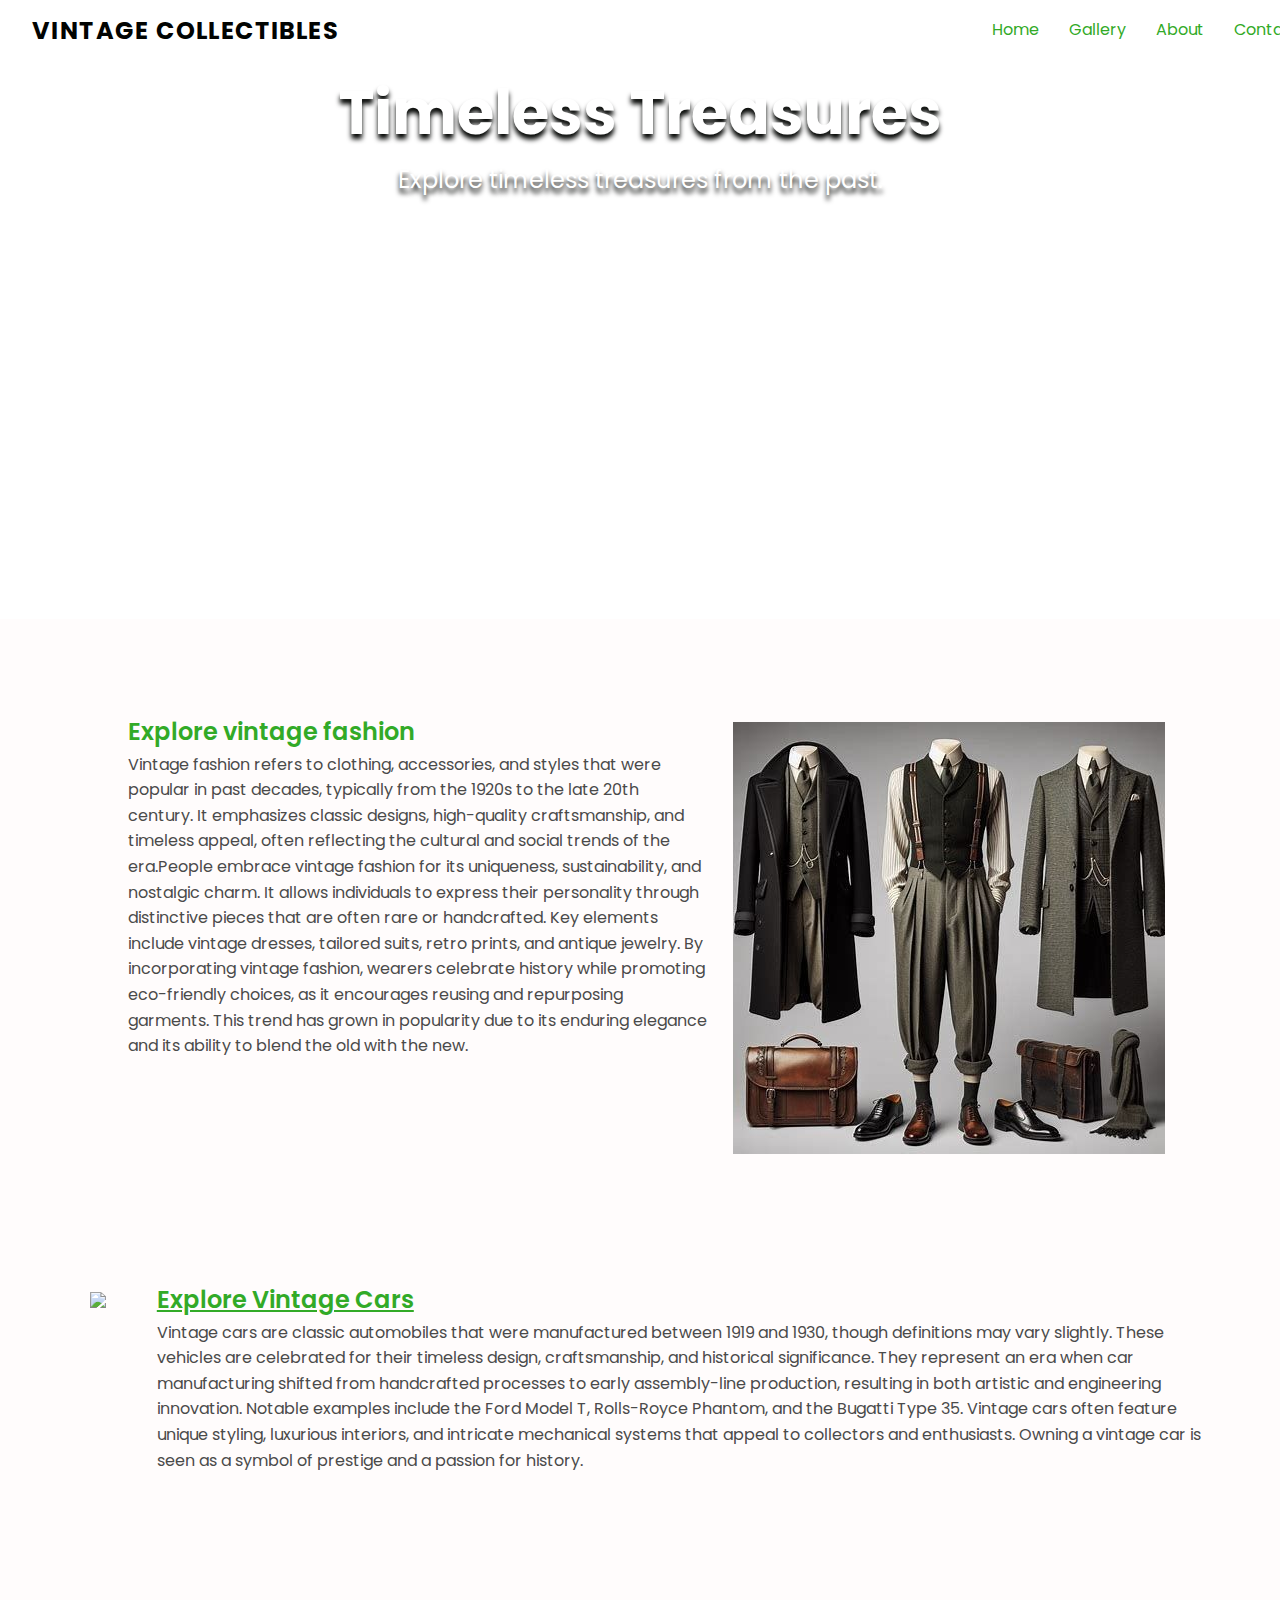
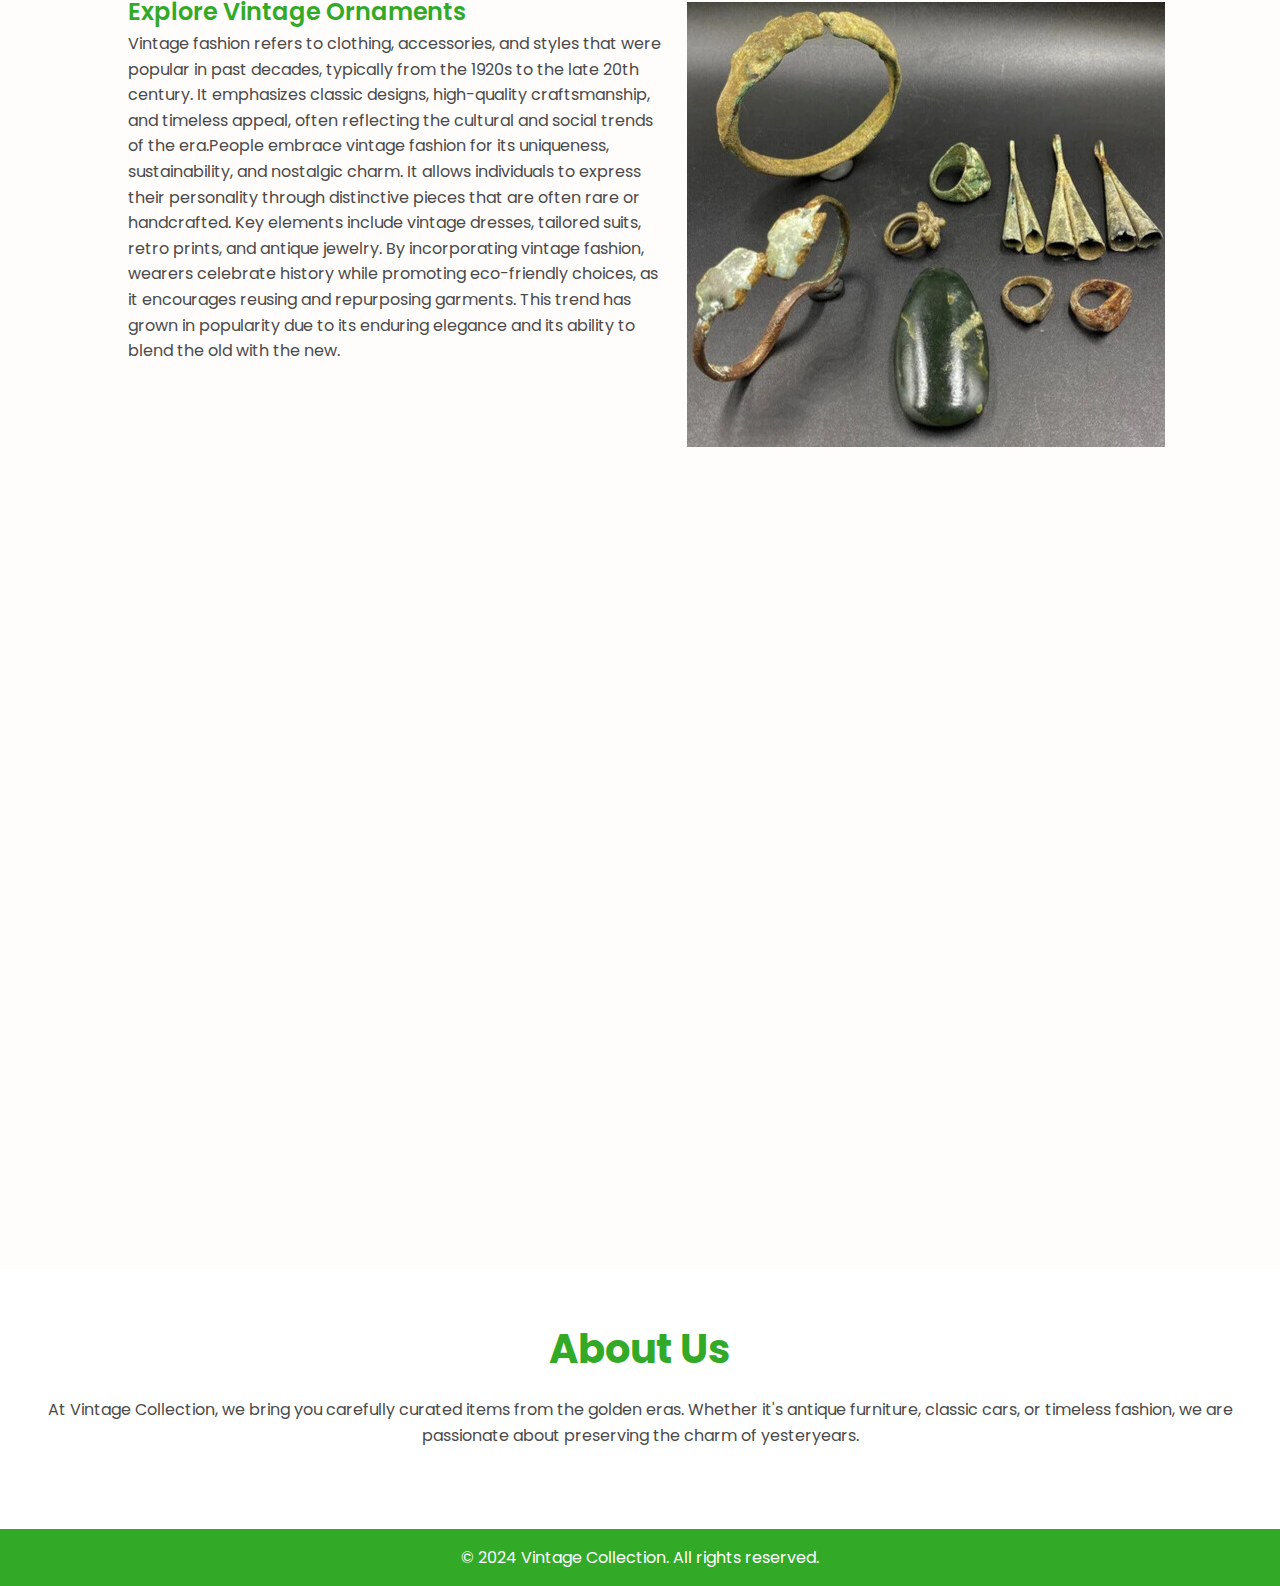
==== index.html @ c44c8c04 "fixedhome2" ====
<!DOCTYPE html>
<html lang="en">
<head>
    <meta charset="UTF-8">
    <meta name="viewport" content="width=device-width, initial-scale=1.0">
    <title>Vintage Collection</title>
    <link rel="stylesheet" href="style.css">
    <link rel="preconnect" href="https://fonts.googleapis.com">
    <link rel="preconnect" href="https://fonts.gstatic.com" crossorigin>
    <link href="https://fonts.googleapis.com/css2?family=Poppins:wght@400;600;700&display=swap" rel="stylesheet">
</head>
<body>
    <header class="header">
        <div class="logo">Vintage Collectibles</div>
        <nav class="navbar">
            <a href="#home" id="home">Home</a>
            <a href="#gallery">Gallery</a>
            <a href="#about">About</a>
            <a href="#contact">Contact</a>
        </nav>
    </header>
    <div class="video-background">
      <video autoplay muted loop id="background-video">
          <source src="./all_videos/carmain.mp4" type="video/mp4">
          Your browser does not support the video tag.
      </video>
  </div>

    <section class="hero">
        <h1>Timeless Treasures</h1>
        <p>Explore timeless treasures from the past.</p>
    </section>

    <section class="products">
        <div class="piro">
            <div class="textbox"><div class="pro">Explore vintage fashion</div>
            <div class="par"><p>Vintage fashion refers to clothing, accessories, and styles that were popular in past decades, typically from the 1920s to the late 20th century. It emphasizes classic designs, high-quality craftsmanship, and timeless appeal, often reflecting the cultural and social trends of the era.People embrace vintage fashion for its uniqueness, sustainability, and nostalgic charm. It allows individuals to express their personality through distinctive pieces that are often rare or handcrafted. Key elements include vintage dresses, tailored suits, retro prints, and antique jewelry.
                By incorporating vintage fashion, wearers celebrate history while promoting eco-friendly choices, as it encourages reusing and repurposing garments. This trend has grown in popularity due to its enduring elegance and its ability to blend the old with the new.</p></div></div>
            <div class="im"><img src="all_images/fashion.jpeg"></div>
        </div>
        <div class="piro">
            <div class="im" id="imag"><img src="all_images/jaguar_open.png"></div>
            <div class="textbox">
                <div class="pro" id="prof"><a href="sample.html"> Explore Vintage Cars</a> </div>
            <div class="par" id="para"><p>Vintage cars are classic automobiles that were manufactured between 1919 and 1930, though definitions may vary slightly. These vehicles are celebrated for their timeless design, craftsmanship, and historical significance. They represent an era when car manufacturing shifted from handcrafted processes to early assembly-line production, resulting in both artistic and engineering innovation.
                Notable examples include the Ford Model T, Rolls-Royce Phantom, and the Bugatti Type 35. Vintage cars often feature unique styling, luxurious interiors, and intricate mechanical systems that appeal to collectors and enthusiasts.
                Owning a vintage car is seen as a symbol of prestige and a passion for history.</p></div></div>
            </div>

        <div class="piro">
            <div class="textbox"><div class="pro">Explore Vintage Ornaments</div>
            <div class="par"><p>Vintage fashion refers to clothing, accessories, and styles that were popular in past decades, typically from the 1920s to the late 20th century. It emphasizes classic designs, high-quality craftsmanship, and timeless appeal, often reflecting the cultural and social trends of the era.People embrace vintage fashion for its uniqueness, sustainability, and nostalgic charm. It allows individuals to express their personality through distinctive pieces that are often rare or handcrafted. Key elements include vintage dresses, tailored suits, retro prints, and antique jewelry.
                By incorporating vintage fashion, wearers celebrate history while promoting eco-friendly choices, as it encourages reusing and repurposing garments. This trend has grown in popularity due to its enduring elegance and its ability to blend the old with the new.</p></div></div>
            <div class="im"><img src="all_images/ornam.jpg"></div>
    </section>


    <section id="about" class="about">
      <h2>About Us</h2>
      <p>
          At Vintage Collection, we bring you carefully curated items from the golden eras. 
          Whether it's antique furniture, classic cars, or timeless fashion, we are passionate about preserving the charm of yesteryears.
      </p>
  </section>


    <footer class="footer">
        <p>&copy; 2024 Vintage Collection. All rights reserved.</p>
    </footer>
</body>
</html>
---- style.css ----
* { margin: 0;
    padding: 0;
    box-sizing: border-box;}

body {
    font-family:"Poppins", sans-serif;
    line-height: 1.6;
    color: #4a4a4a;
    background:url(./all_videos/carmain.mp4);
    background-attachment: fixed}

.header {
    display: flex;
    position: fixed;
    justify-content: space-between;
    align-items: center;
    background-color: #ffffff;
    padding: 1rem 2rem;
    color: rgb(0, 0, 0);
    z-index: 1000;}

.header .logo {
        font-family:"Poppins", sans-serif;
        font-weight: 700;
        line-height: 1.25;
        letter-spacing: 1.4px;
        text-transform: uppercase;
        color : #020402;
        text-decoration: none;
        font-style: normal; ;
        font-size: 1.5rem;
        display: flex;
    text-wrap: nowrap; }

.header .navbar a {
    color: #32aa27;
    text-decoration:none;
    margin-right: 30px;
    transition: color 0.3s;
    margin-top:-10px}

.navbar{
    width: 100vw;
    height: 1vh;
    display: flex;}

#home{
    margin-left: 51vw;}

.header .navbar a:hover {color: #000000;
                        text-decoration: underline;
                        font-weight: bold;
                        font-size:18px;}
                        

.video-background {
    position: absolute;
    top: 0;
    left: 0;
    width: 100%;
    height: 100%;
    z-index: -1;
    margin-top: -28px;}

#background-video {object-fit: cover; width: 100%;height: 100%;}

.hero {text-align: center;
    padding: 4rem 2rem;
    color: rgb(255, 255, 255);
    font-family: Poppins;
    text-transform: none;
    font-style: normal;
    margin-bottom: 10px;
    text-shadow: 0px 5px 5px #020402 ;}

.hero h1 {
    font-size: 3.8rem;
    font-weight: 700;}

.hero p {
    font-size: 1.5rem;
    font-weight: 400;}

.products{width: auto;
    height: 250vh;
    background-color: #fffcfc;
    margin-top: 27.8vw;}

.piro{display:flex;
    flex-direction: row;
    margin: 1vw;
    padding: 1vw;}

.pro{font-family:"Poppins", sans-serif;
    font-size: 24px;
    color: #32aa27;
    font-weight:600;
    margin-top:9vh;
    margin-left:8vw;}

.par{margin-left: 8vw; 
    margin-right:2vw;
    font-family:"Poppins", sans-serif;}

.im{margin-right: 7vw;
    margin-top: 10vh;}
#imag img{
    margin-right:0px;
    margin-left:5vw;
    height:50vh}

#para{
    margin-left: -3vw;
}
#prof{
    margin-left: -3vw;
}
#prof a { color: #32aa27;}

#prof a:hover { transition: color 0.3s;
    color: #7b7b7b;
    font-weight: bold;
    font-size:25px;}

.about {
    padding: 3rem 2rem;
    background-color: #ffffff;
    text-align: center;}

.about h2 {
    font-size: 2.5rem;
    color: #32aa27;
    margin-bottom: 1rem;}


.footer {
    text-align: center;
    padding: 1rem;
    background-color: #32aa27;
    color: white;
    margin-top: 2rem;}
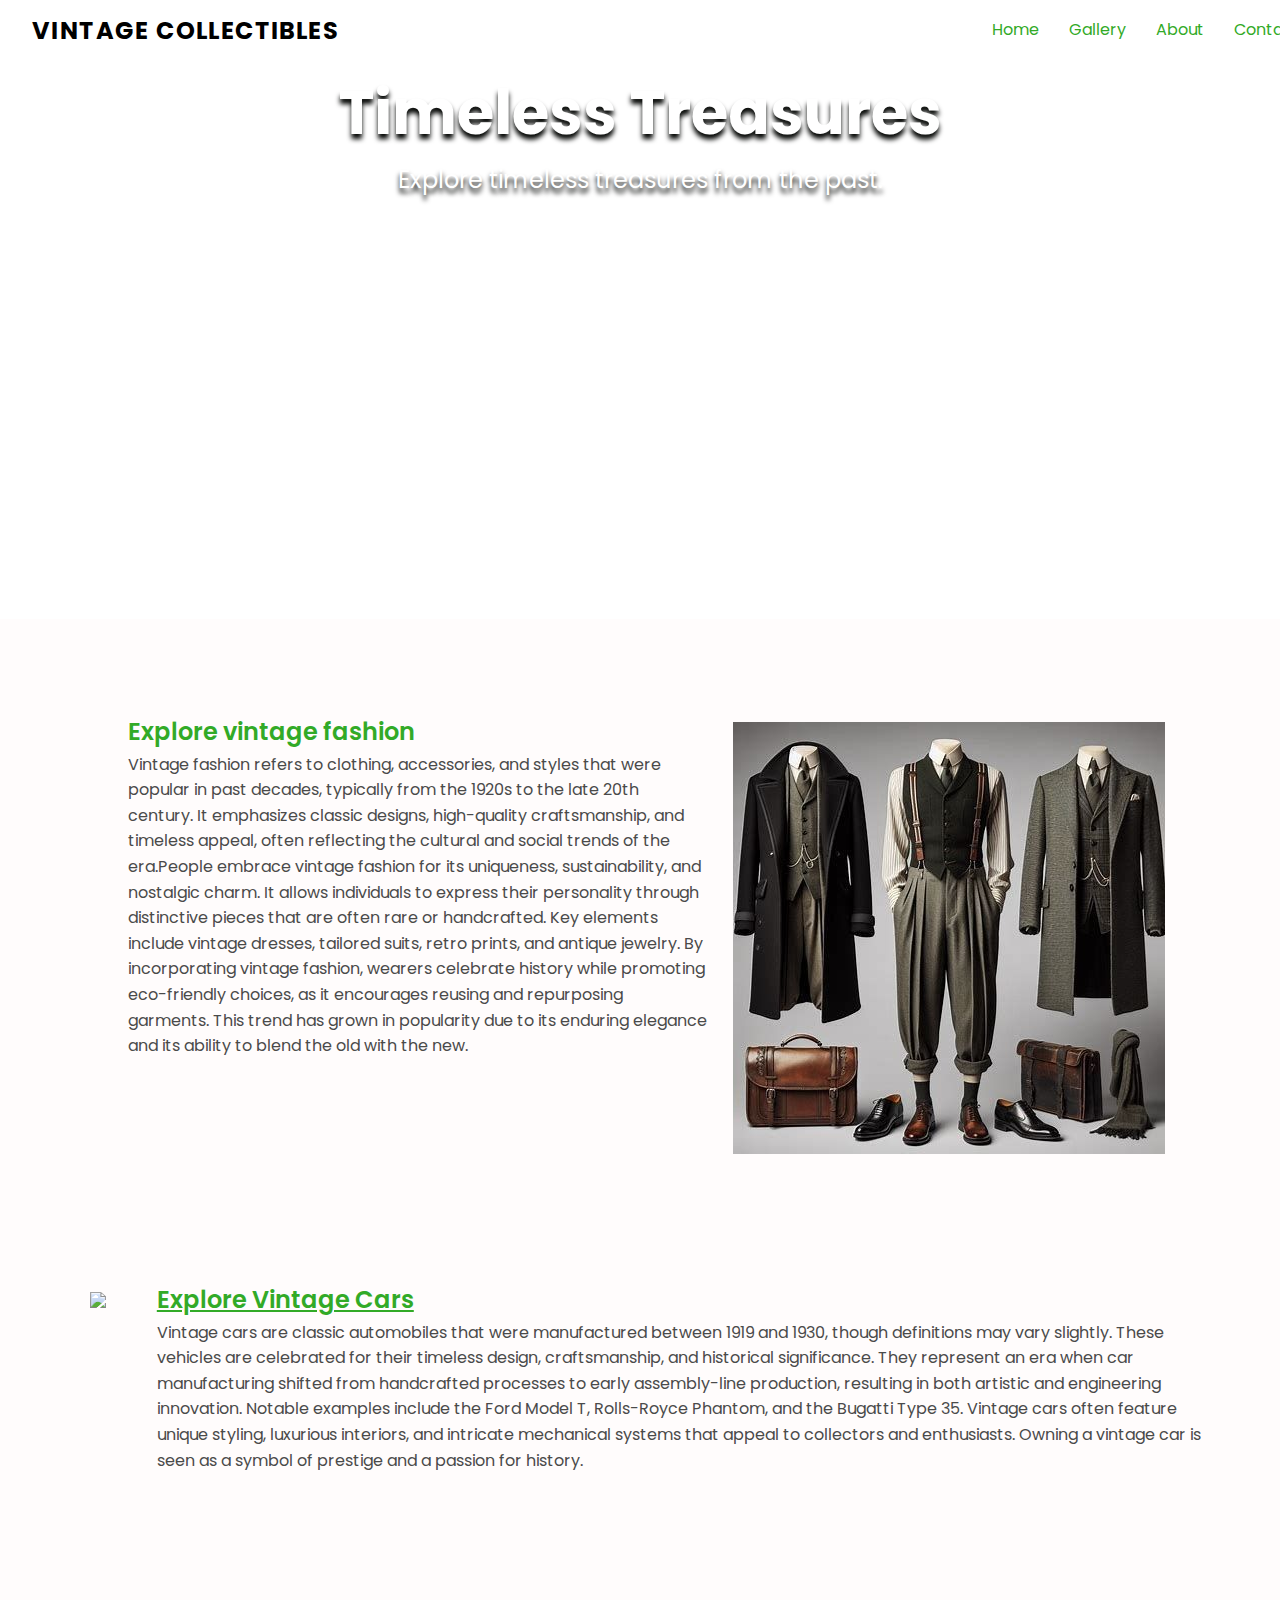
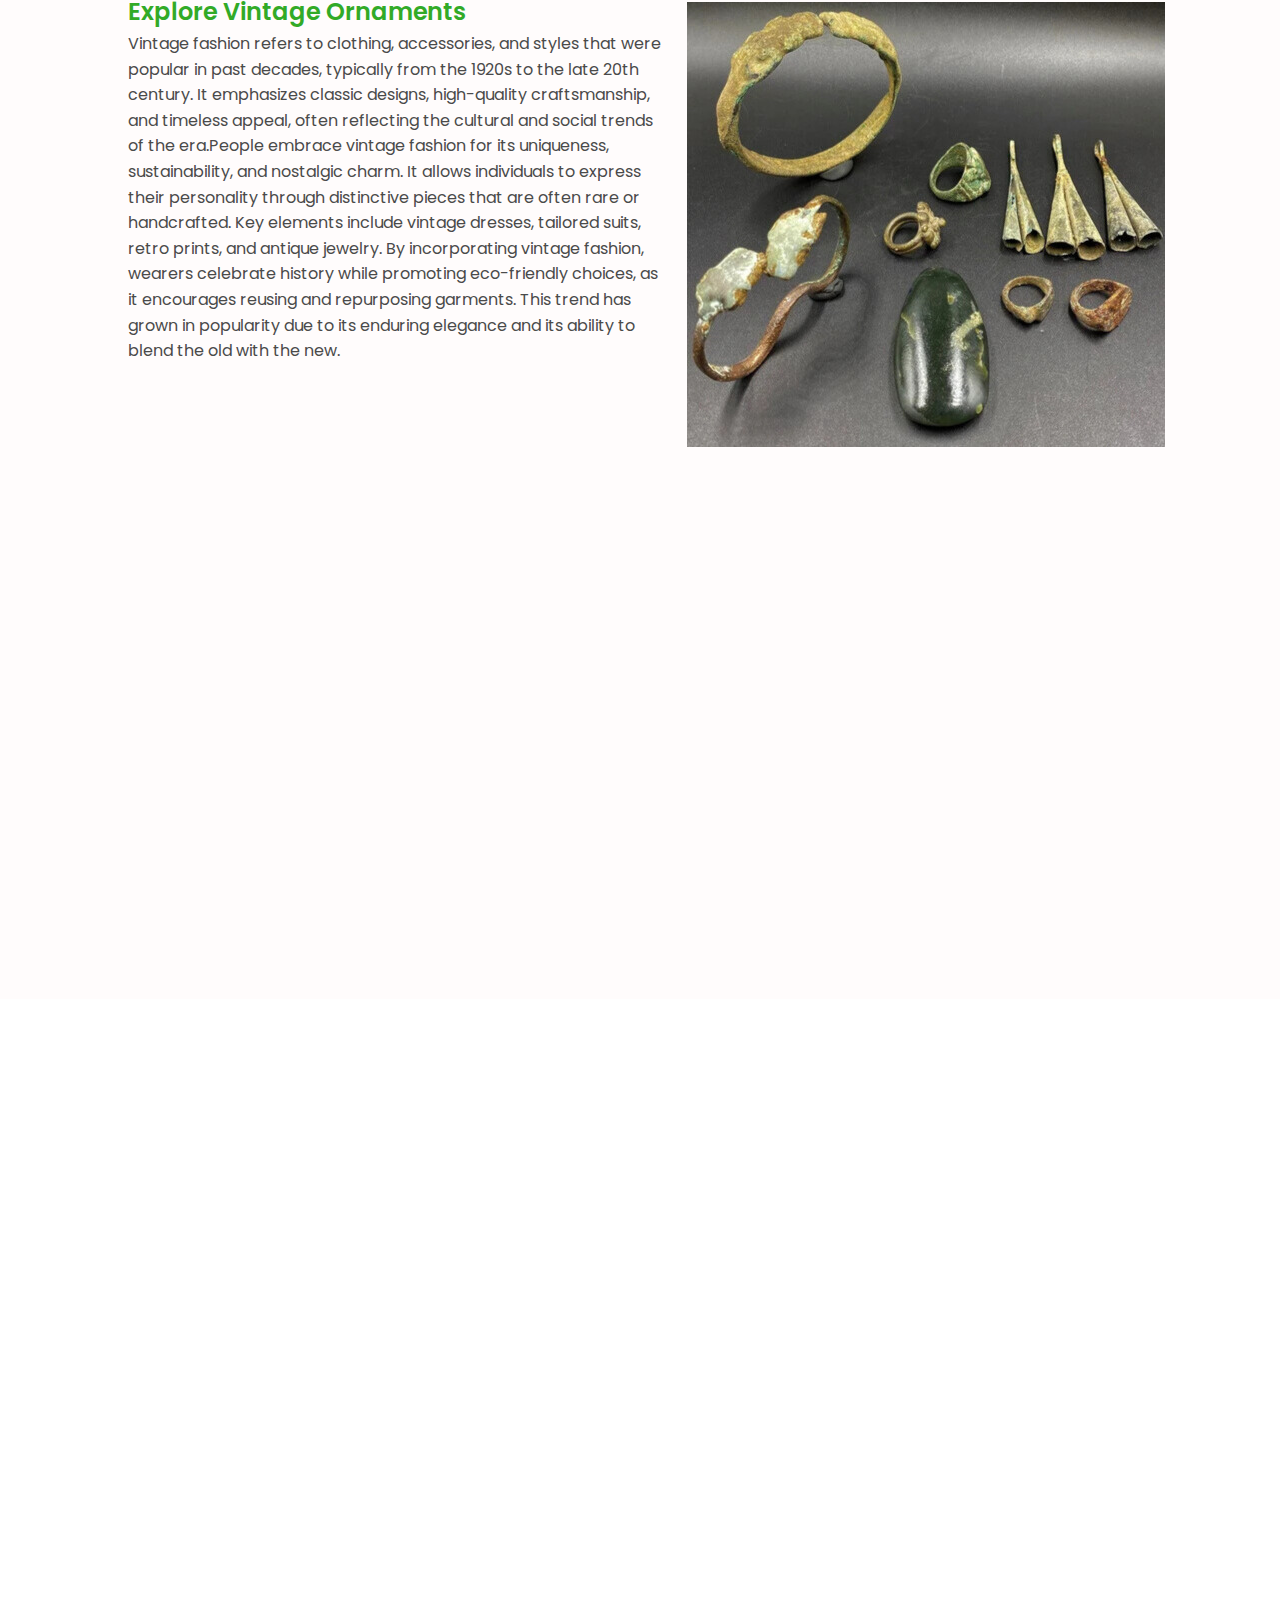
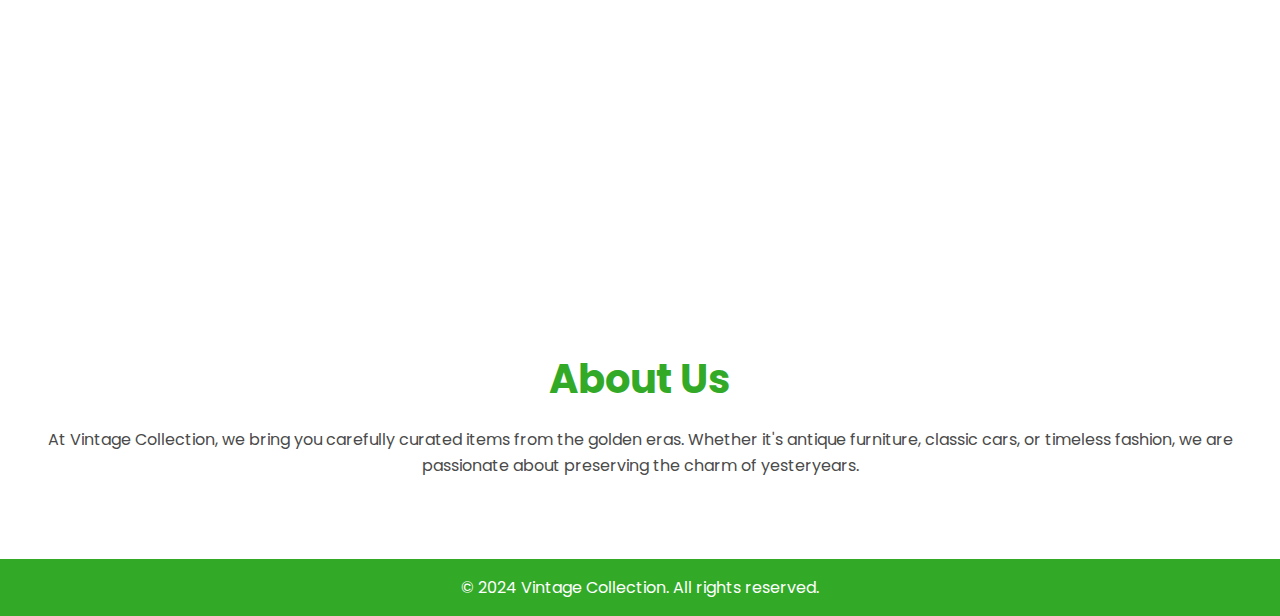
==== commit 4f65c880: "changeshome" ====
--- a/index.html
+++ b/index.html
@@ -11,7 +11,7 @@
 </head>
 <body>
     <header class="header">
-        <div class="logo">Vintage Collectibles</div>
+        <div class="logo"><a href="#home">Vintage Collectibles</a></div>
         <nav class="navbar">
             <a href="#home" id="home">Home</a>
             <a href="#gallery">Gallery</a>
@@ -54,6 +54,10 @@
             <div class="im"><img src="all_images/ornam.jpg"></div>
     </section>
 
+    <section class="evolu">
+        <!-- <div><video src="all_videos/car_evolution.mp4"></video></div> -->
+    </section>
+
 
     <section id="about" class="about">
       <h2>About Us</h2>
--- a/style.css
+++ b/style.css
@@ -21,16 +21,21 @@
 
 .header .logo {
         font-family:"Poppins", sans-serif;
+        color : #000000;
         font-weight: 700;
         line-height: 1.25;
         letter-spacing: 1.4px;
         text-transform: uppercase;
-        color : #020402;
-        text-decoration: none;
         font-style: normal; ;
         font-size: 1.5rem;
         display: flex;
-    text-wrap: nowrap; }
+    text-wrap: nowrap;}
+
+.header .logo a{color : #000000;
+text-decoration: none;}
+
+.header .logo a:hover{color: #32aa27;
+text-decoration: underline;}
 
 .header .navbar a {
     color: #32aa27;
@@ -82,7 +87,7 @@
     font-weight: 400;}
 
 .products{width: auto;
-    height: 250vh;
+    height: 220vh;
     background-color: #fffcfc;
     margin-top: 27.8vw;}
 
@@ -122,6 +127,8 @@
     font-weight: bold;
     font-size:25px;}
 
+.evolu{height: 100vh;}
+
 .about {
     padding: 3rem 2rem;
     background-color: #ffffff;
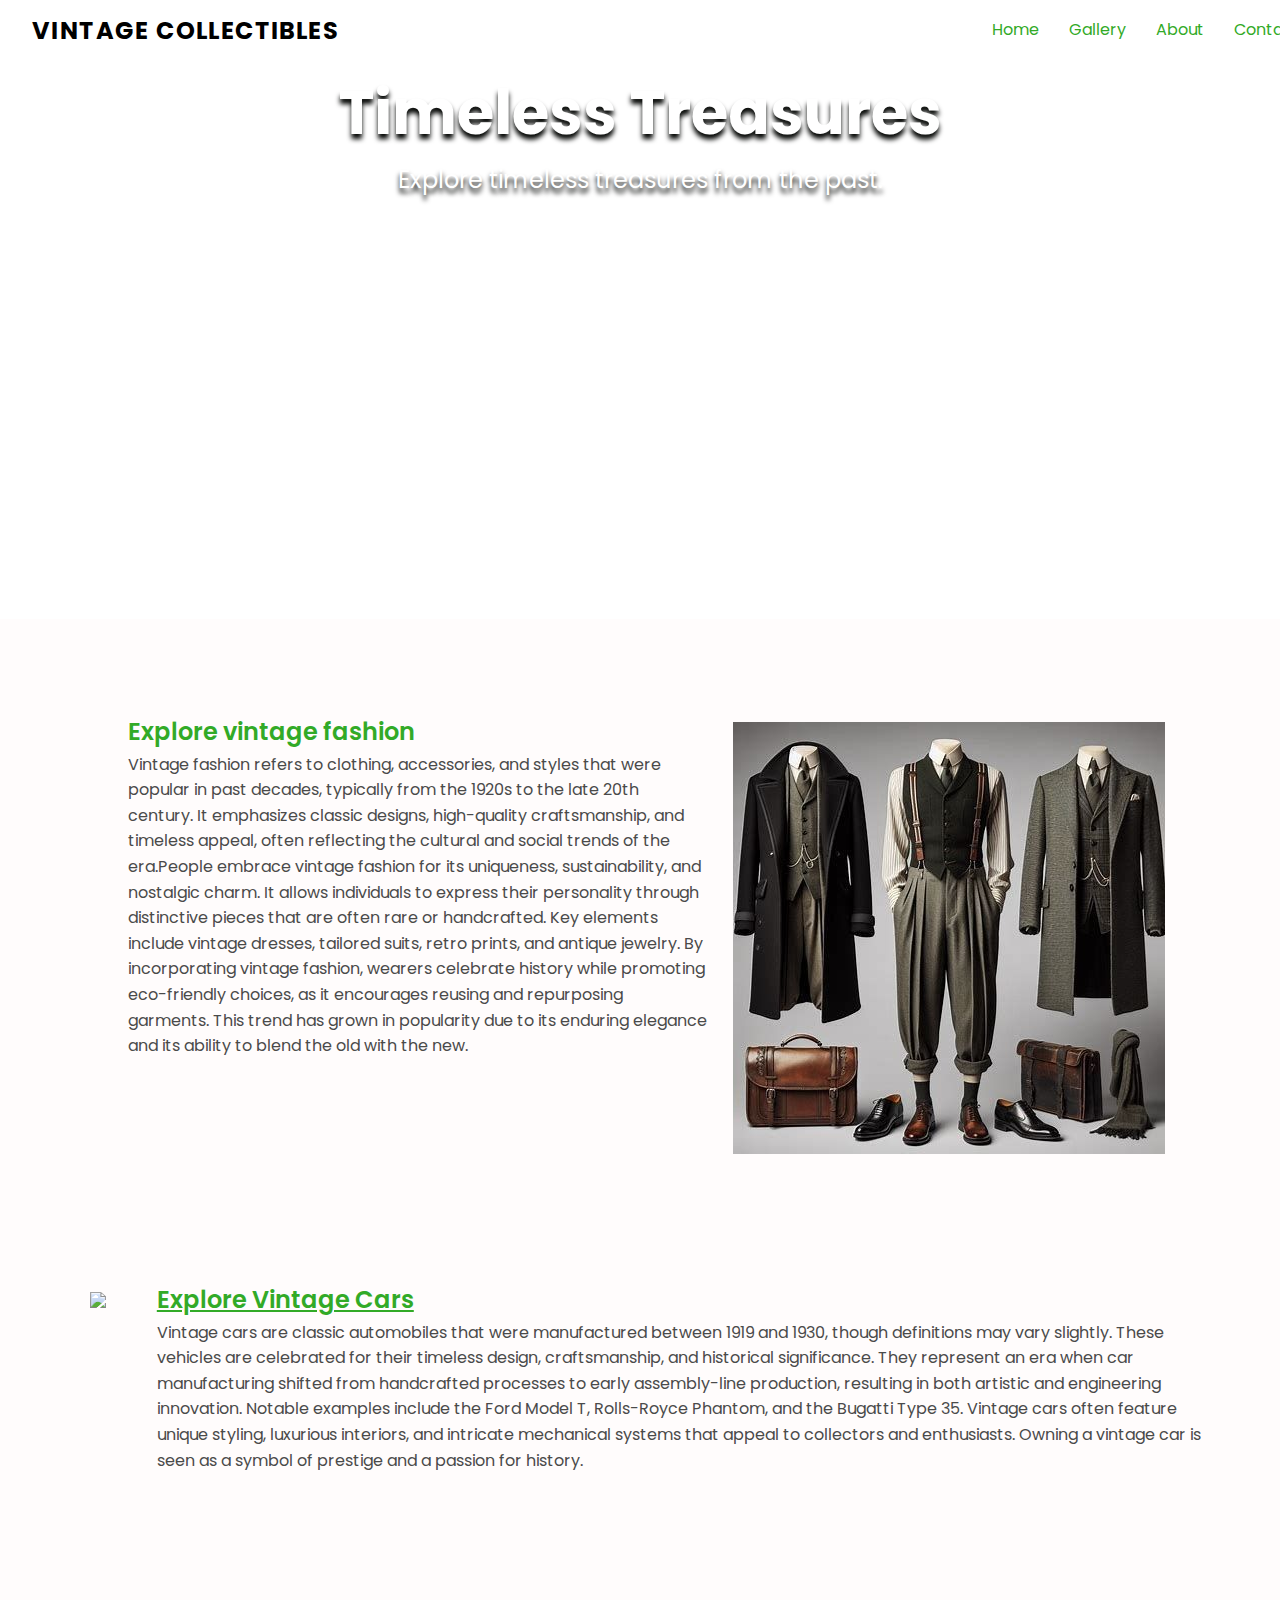
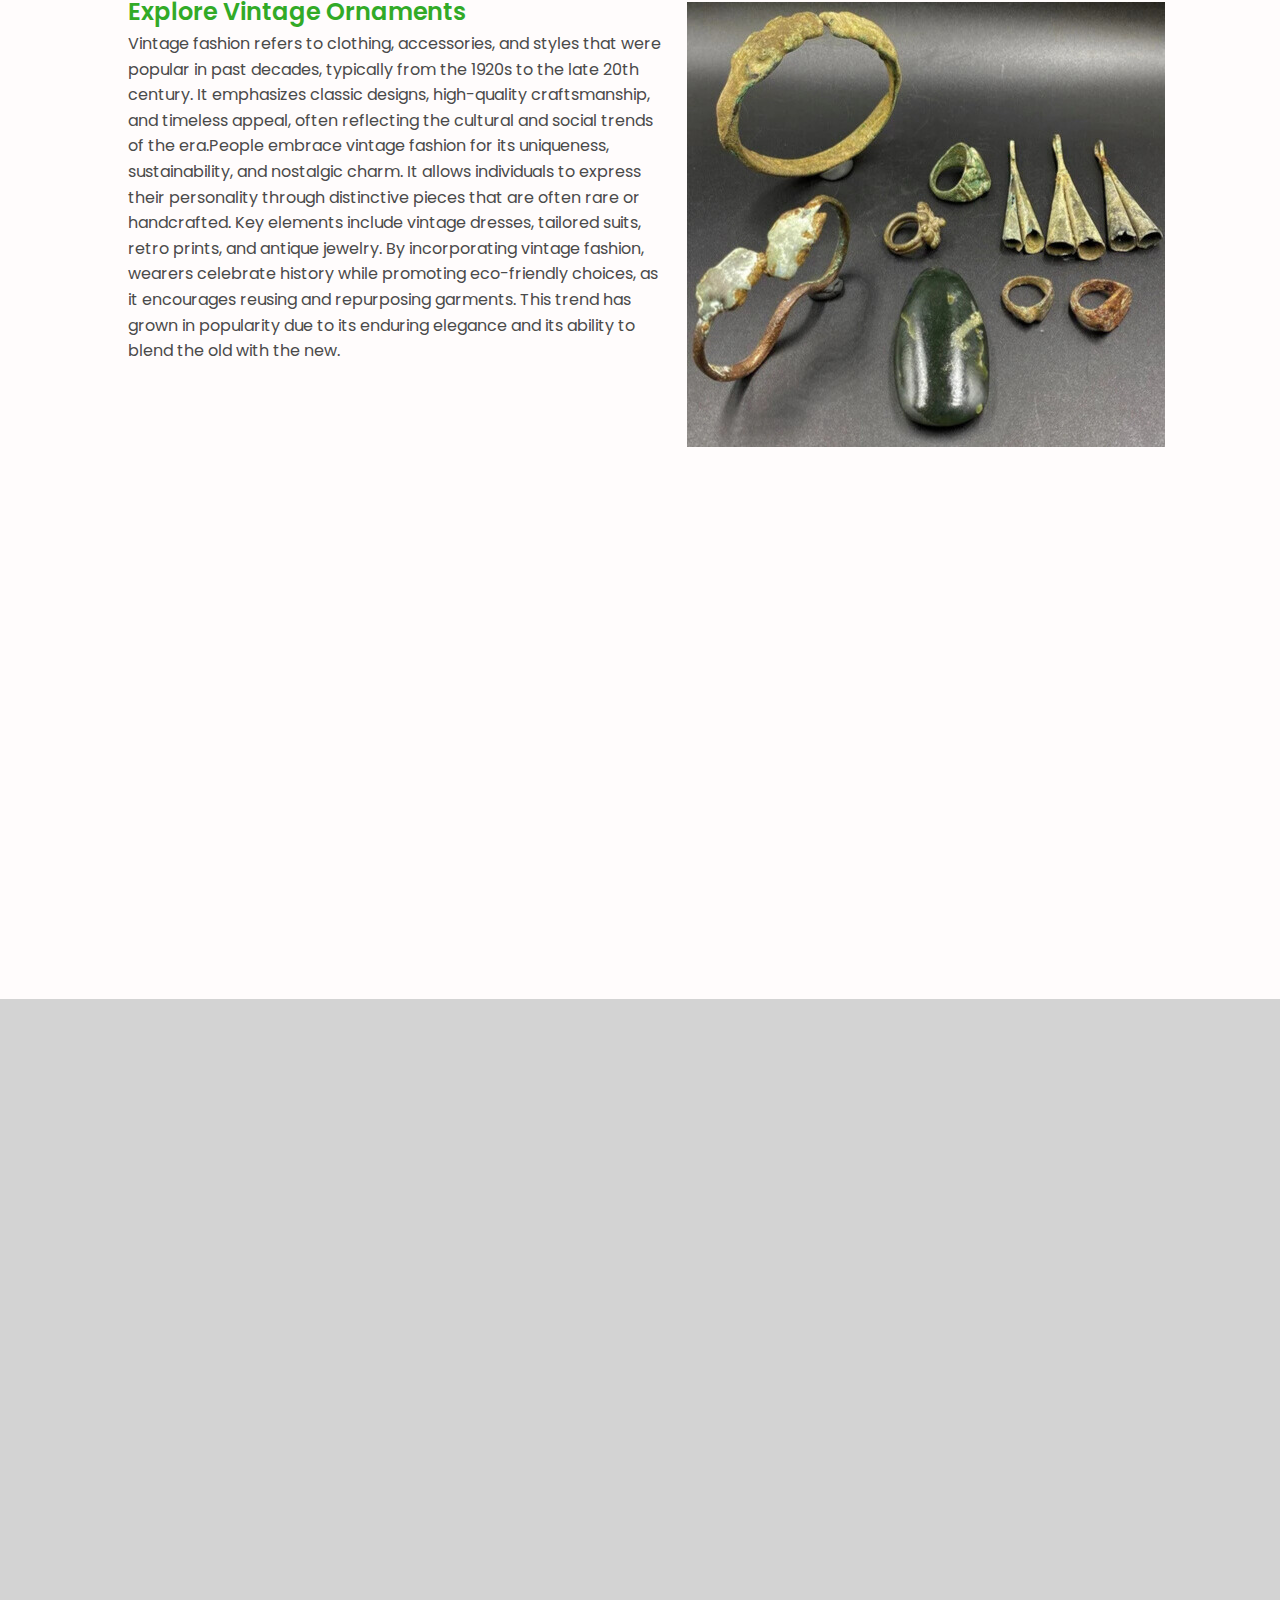
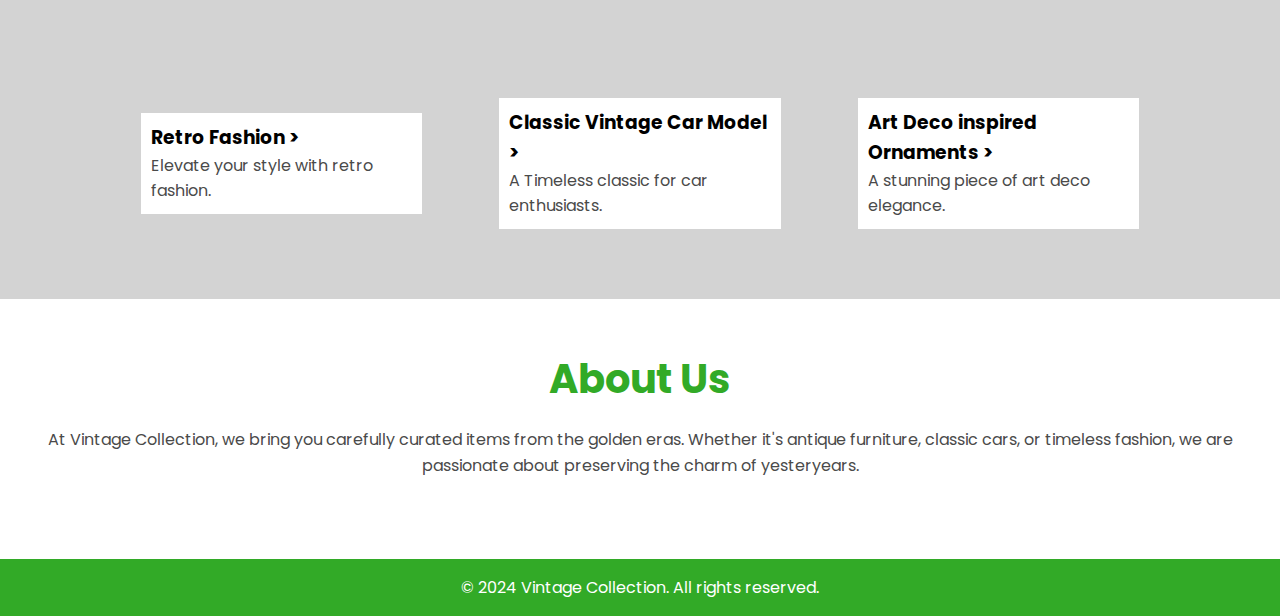
==== commit 10f0be72: "added evolution" ====
--- a/index.html
+++ b/index.html
@@ -14,7 +14,7 @@
         <div class="logo"><a href="#home">Vintage Collectibles</a></div>
         <nav class="navbar">
             <a href="#home" id="home">Home</a>
-            <a href="#gallery">Gallery</a>
+            <a href="#evol">Gallery</a>
             <a href="#about">About</a>
             <a href="#contact">Contact</a>
         </nav>
@@ -54,8 +54,34 @@
             <div class="im"><img src="all_images/ornam.jpg"></div>
     </section>
 
-    <section class="evolu">
-        <!-- <div><video src="all_videos/car_evolution.mp4"></video></div> -->
+    <section class="evolu" id="evol">
+        <div class="fasevo">
+            <div class="fasevovid">
+                <video src="all_videos/fashion_evolution.mp4" autoplay muted loop></video>
+            </div>
+            <div class="fasevotxt">
+                <h3>Retro Fashion &gt</h3>
+                <p>Elevate your style with retro fashion.</p>
+            </div>
+        </div>
+        <div class="fasevo">
+            <div class="fasevovid">
+                <video src="all_videos/car_evolution.mp4" autoplay muted loop></video>
+            </div>
+            <div class="fasevotxt">
+                <h3>Classic Vintage Car Model &gt</h3>
+                <p>A Timeless classic for car enthusiasts.</p>
+            </div>
+        </div>
+        <div class="fasevo">
+            <div class="fasevovid">
+                <video src="all_videos/ornamenet-evolution.mp4" autoplay muted loop></video>
+            </div>
+            <div class="fasevotxt">
+                <h3>Art Deco inspired Ornaments &gt</h3>
+                <p>A stunning piece of art deco elegance.</p>
+            </div>
+        </div>
     </section>
 
 
--- a/style.css
+++ b/style.css
@@ -39,7 +39,6 @@
 
 .header .navbar a {
     color: #32aa27;
-    text-decoration:none;
     margin-right: 30px;
     transition: color 0.3s;
     margin-top:-10px}
@@ -48,7 +47,9 @@
     width: 100vw;
     height: 1vh;
     display: flex;}
-
+.navbar a{
+    text-decoration:none ;
+}
 #home{
     margin-left: 51vw;}
 
@@ -65,7 +66,7 @@
     width: 100%;
     height: 100%;
     z-index: -1;
-    margin-top: -28px;}
+    margin-top: -6vh;}
 
 #background-video {object-fit: cover; width: 100%;height: 100%;}
 
@@ -127,8 +128,45 @@
     font-weight: bold;
     font-size:25px;}
 
-.evolu{height: 100vh;}
+.evolu{height: 100vh;
+    width: 100vw;
+    background-color: rgb(211, 211, 211);
+    display: flex;
+    flex-direction: row;
+    justify-content: space-around;
+    align-items: center;
+    padding-left: 8vw;
+    padding-right: 8vw;
+}
 
+.fasevo{
+    display: flex;flex-direction:column;justify-content: center;align-items: center;
+}
+.fasevo:hover{
+    .fasevovid video{
+        height: 74vh;
+        transition: 0.2s ease-in;
+    }
+    .fasevotxt{
+        width: 23.3vw;
+        transition: 0.2s ease-in;
+    }
+    .fasevotxt h3{
+        color: #32aa27;
+    }
+}
+.fasevovid video{
+    height: 70vh;
+}
+.fasevotxt{
+    background-color: white;
+    margin-top: -10px;
+    width: 22vw;
+    padding: 10px;
+}
+.fasevotxt h3{
+    color:black;
+}
 .about {
     padding: 3rem 2rem;
     background-color: #ffffff;
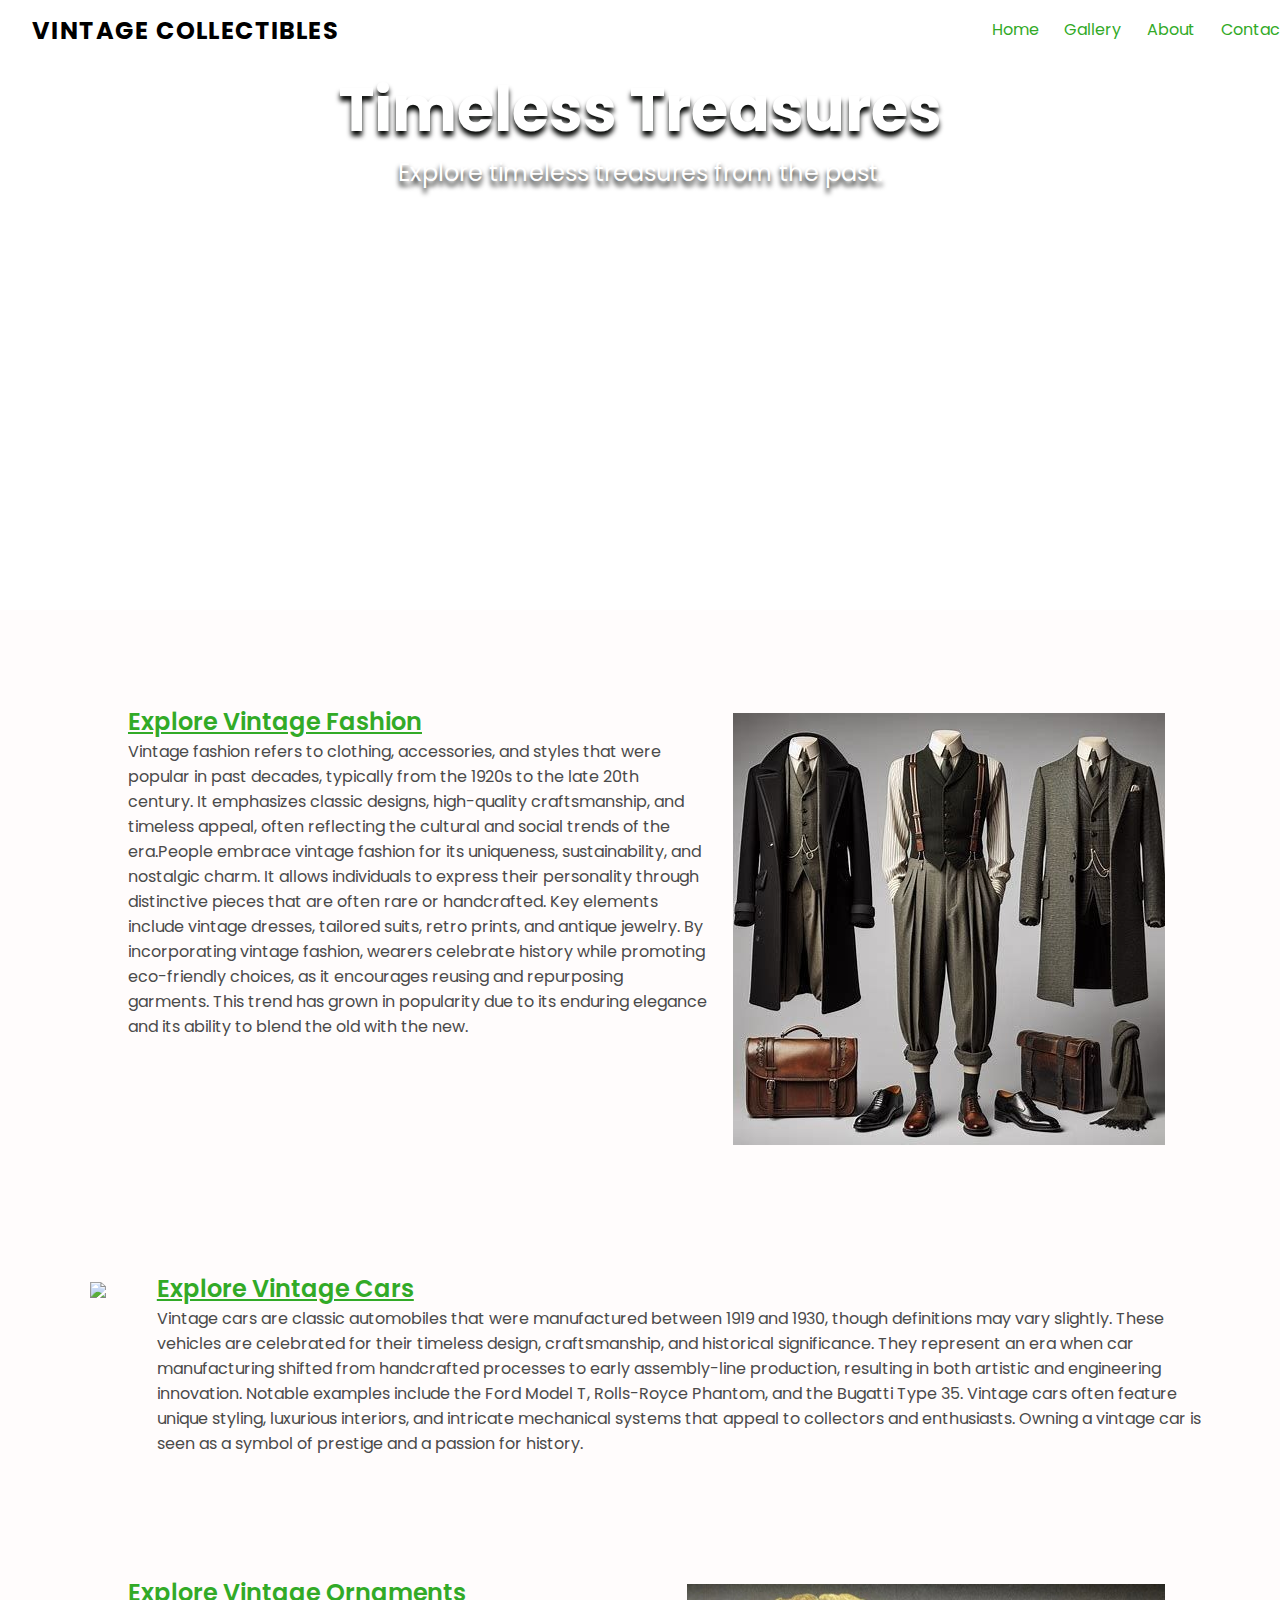
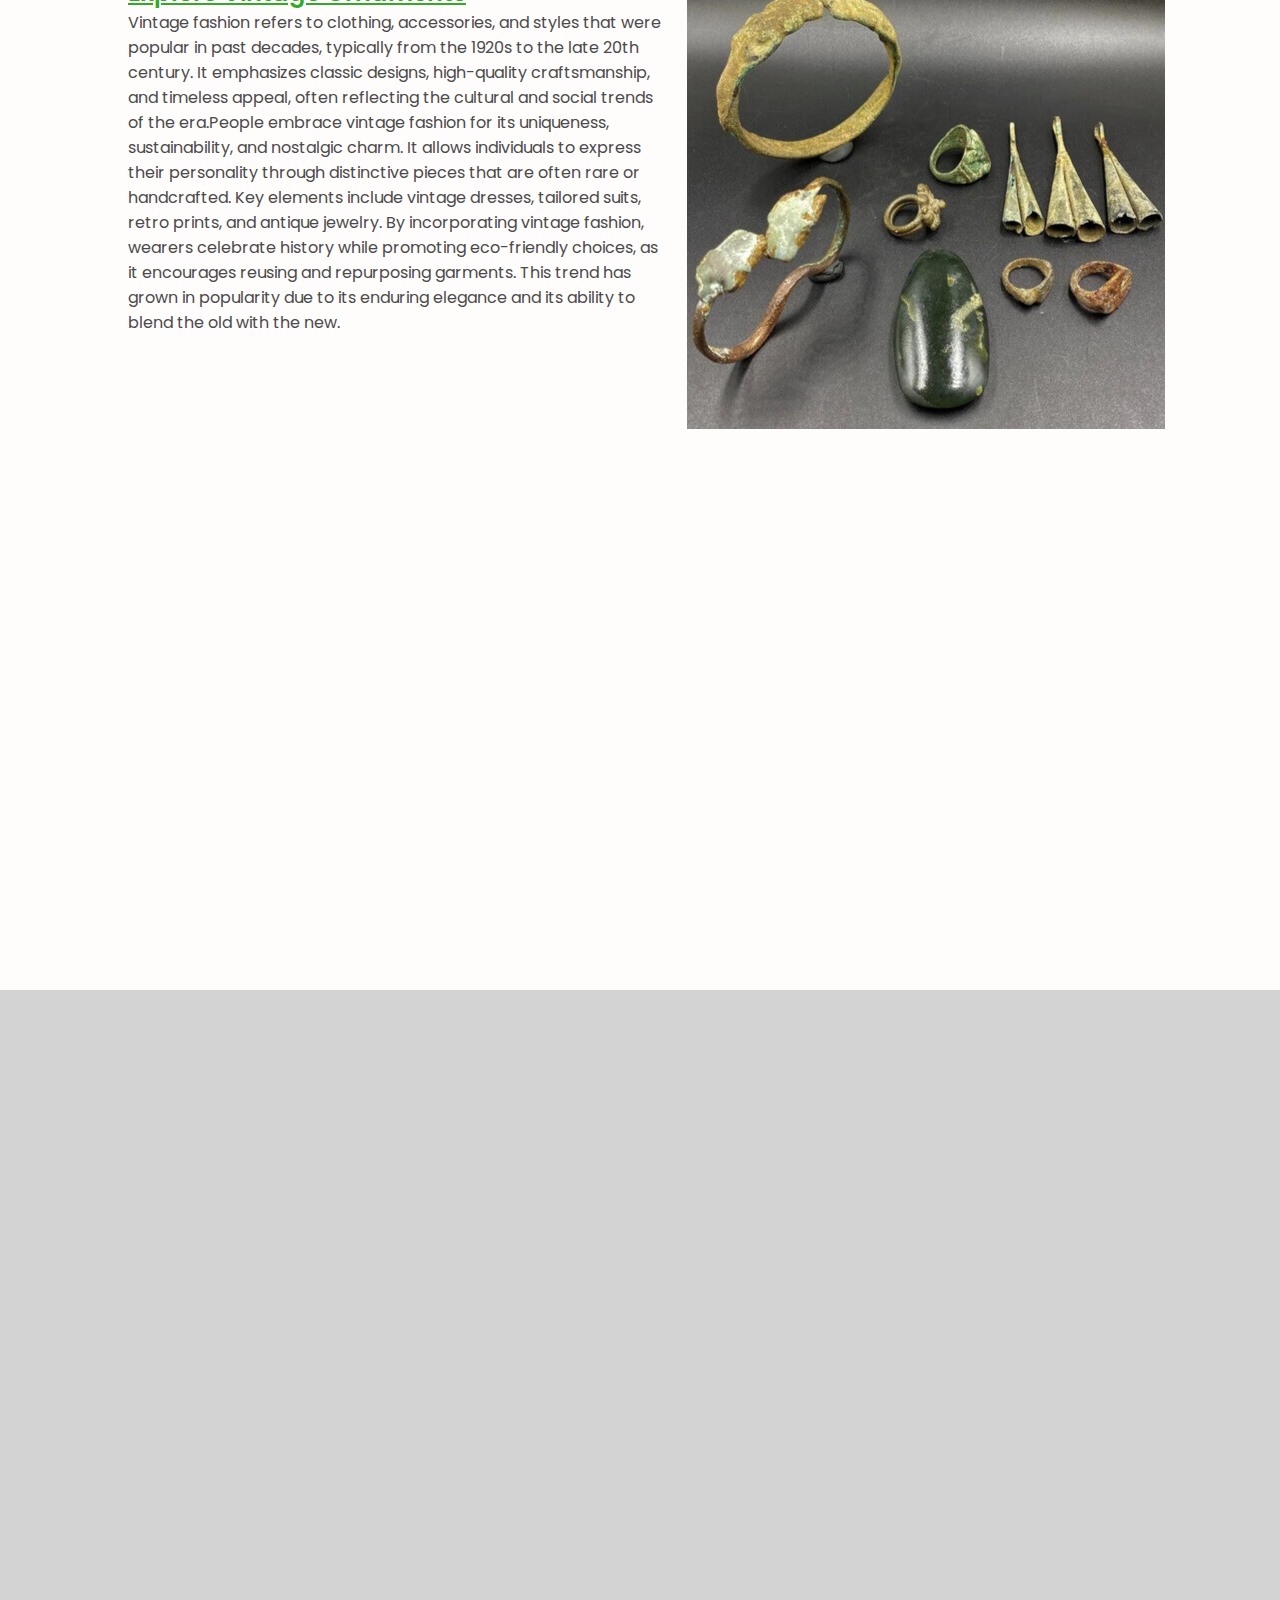
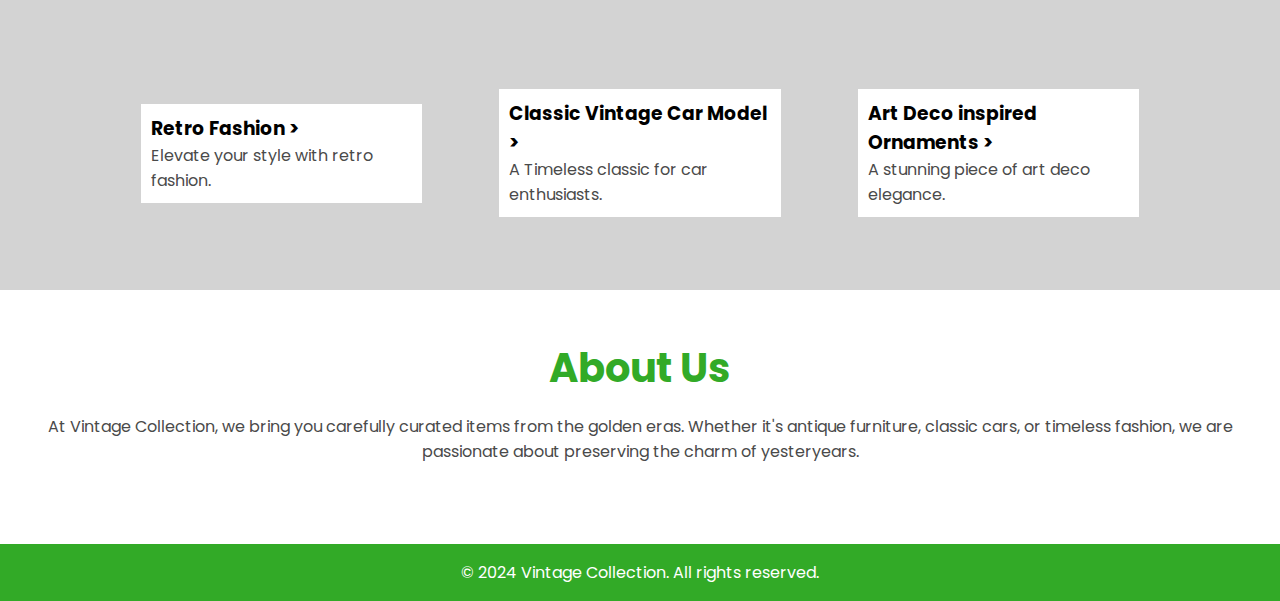
==== commit 315c81a0: "linkedWiki" ====
--- a/index.html
+++ b/index.html
@@ -11,9 +11,9 @@
 </head>
 <body>
     <header class="header">
-        <div class="logo"><a href="#home">Vintage Collectibles</a></div>
+        <div class="logo"><a href=" ">Vintage Collectibles</a></div>
         <nav class="navbar">
-            <a href="#home" id="home">Home</a>
+            <a href="#ppp" id="home">Home</a>
             <a href="#evol">Gallery</a>
             <a href="#about">About</a>
             <a href="#contact">Contact</a>
@@ -31,9 +31,9 @@
         <p>Explore timeless treasures from the past.</p>
     </section>
 
-    <section class="products">
+    <section class="products" id="ppp">
         <div class="piro">
-            <div class="textbox"><div class="pro">Explore vintage fashion</div>
+            <div class="textbox"><div class="pro" id="profe"><a href="fashion.html">Explore Vintage Fashion</div></a>
             <div class="par"><p>Vintage fashion refers to clothing, accessories, and styles that were popular in past decades, typically from the 1920s to the late 20th century. It emphasizes classic designs, high-quality craftsmanship, and timeless appeal, often reflecting the cultural and social trends of the era.People embrace vintage fashion for its uniqueness, sustainability, and nostalgic charm. It allows individuals to express their personality through distinctive pieces that are often rare or handcrafted. Key elements include vintage dresses, tailored suits, retro prints, and antique jewelry.
                 By incorporating vintage fashion, wearers celebrate history while promoting eco-friendly choices, as it encourages reusing and repurposing garments. This trend has grown in popularity due to its enduring elegance and its ability to blend the old with the new.</p></div></div>
             <div class="im"><img src="all_images/fashion.jpeg"></div>
@@ -48,7 +48,7 @@
             </div>
 
         <div class="piro">
-            <div class="textbox"><div class="pro">Explore Vintage Ornaments</div>
+            <div class="textbox"><div class="pro" id="profes"><a href=".html">Explore Vintage Ornaments</div></a>
             <div class="par"><p>Vintage fashion refers to clothing, accessories, and styles that were popular in past decades, typically from the 1920s to the late 20th century. It emphasizes classic designs, high-quality craftsmanship, and timeless appeal, often reflecting the cultural and social trends of the era.People embrace vintage fashion for its uniqueness, sustainability, and nostalgic charm. It allows individuals to express their personality through distinctive pieces that are often rare or handcrafted. Key elements include vintage dresses, tailored suits, retro prints, and antique jewelry.
                 By incorporating vintage fashion, wearers celebrate history while promoting eco-friendly choices, as it encourages reusing and repurposing garments. This trend has grown in popularity due to its enduring elegance and its ability to blend the old with the new.</p></div></div>
             <div class="im"><img src="all_images/ornam.jpg"></div>
@@ -57,7 +57,7 @@
     <section class="evolu" id="evol">
         <div class="fasevo">
             <div class="fasevovid">
-                <video src="all_videos/fashion_evolution.mp4" autoplay muted loop></video>
+               <a href="fashion.html"><video src="all_videos/fashion_evolution.mp4" autoplay muted loop></video></a> 
             </div>
             <div class="fasevotxt">
                 <h3>Retro Fashion &gt</h3>
@@ -66,7 +66,7 @@
         </div>
         <div class="fasevo">
             <div class="fasevovid">
-                <video src="all_videos/car_evolution.mp4" autoplay muted loop></video>
+                <a href="sample.html"><video src="all_videos/car_evolution.mp4" autoplay muted loop></video></a>
             </div>
             <div class="fasevotxt">
                 <h3>Classic Vintage Car Model &gt</h3>
--- a/style.css
+++ b/style.css
@@ -4,7 +4,6 @@
 
 body {
     font-family:"Poppins", sans-serif;
-    line-height: 1.6;
     color: #4a4a4a;
     background:url(./all_videos/carmain.mp4);
     background-attachment: fixed}
@@ -39,17 +38,16 @@
 
 .header .navbar a {
     color: #32aa27;
-    margin-right: 30px;
+    margin-right: 2vw;
     transition: color 0.3s;
-    margin-top:-10px}
+    margin-top:-10px;
+    text-decoration : none }
 
 .navbar{
     width: 100vw;
     height: 1vh;
     display: flex;}
-.navbar a{
-    text-decoration:none ;
-}
+
 #home{
     margin-left: 51vw;}
 
@@ -116,17 +114,31 @@
     height:50vh}
 
 #para{
-    margin-left: -3vw;
-}
-#prof{
-    margin-left: -3vw;
-}
+    margin-left: -3vw;}
+
+#prof{margin-left: -3vw;}
+
 #prof a { color: #32aa27;}
 
 #prof a:hover { transition: color 0.3s;
-    color: #7b7b7b;
-    font-weight: bold;
-    font-size:25px;}
+                color: #005919;
+                font-weight: bold;
+                font-size:25px;}
+
+#profes a { color: #32aa27;}
+
+#profes a:hover { transition: color 0.3s;
+                color: #005919;
+                font-weight: bold;
+                font-size:25px;}
+
+#profe a { color: #32aa27;}
+
+#profe a:hover { transition: color 0.3s;
+                color: #005919;
+                font-weight: bold;
+                font-size:25px;}
+                
 
 .evolu{height: 100vh;
     width: 100vw;
